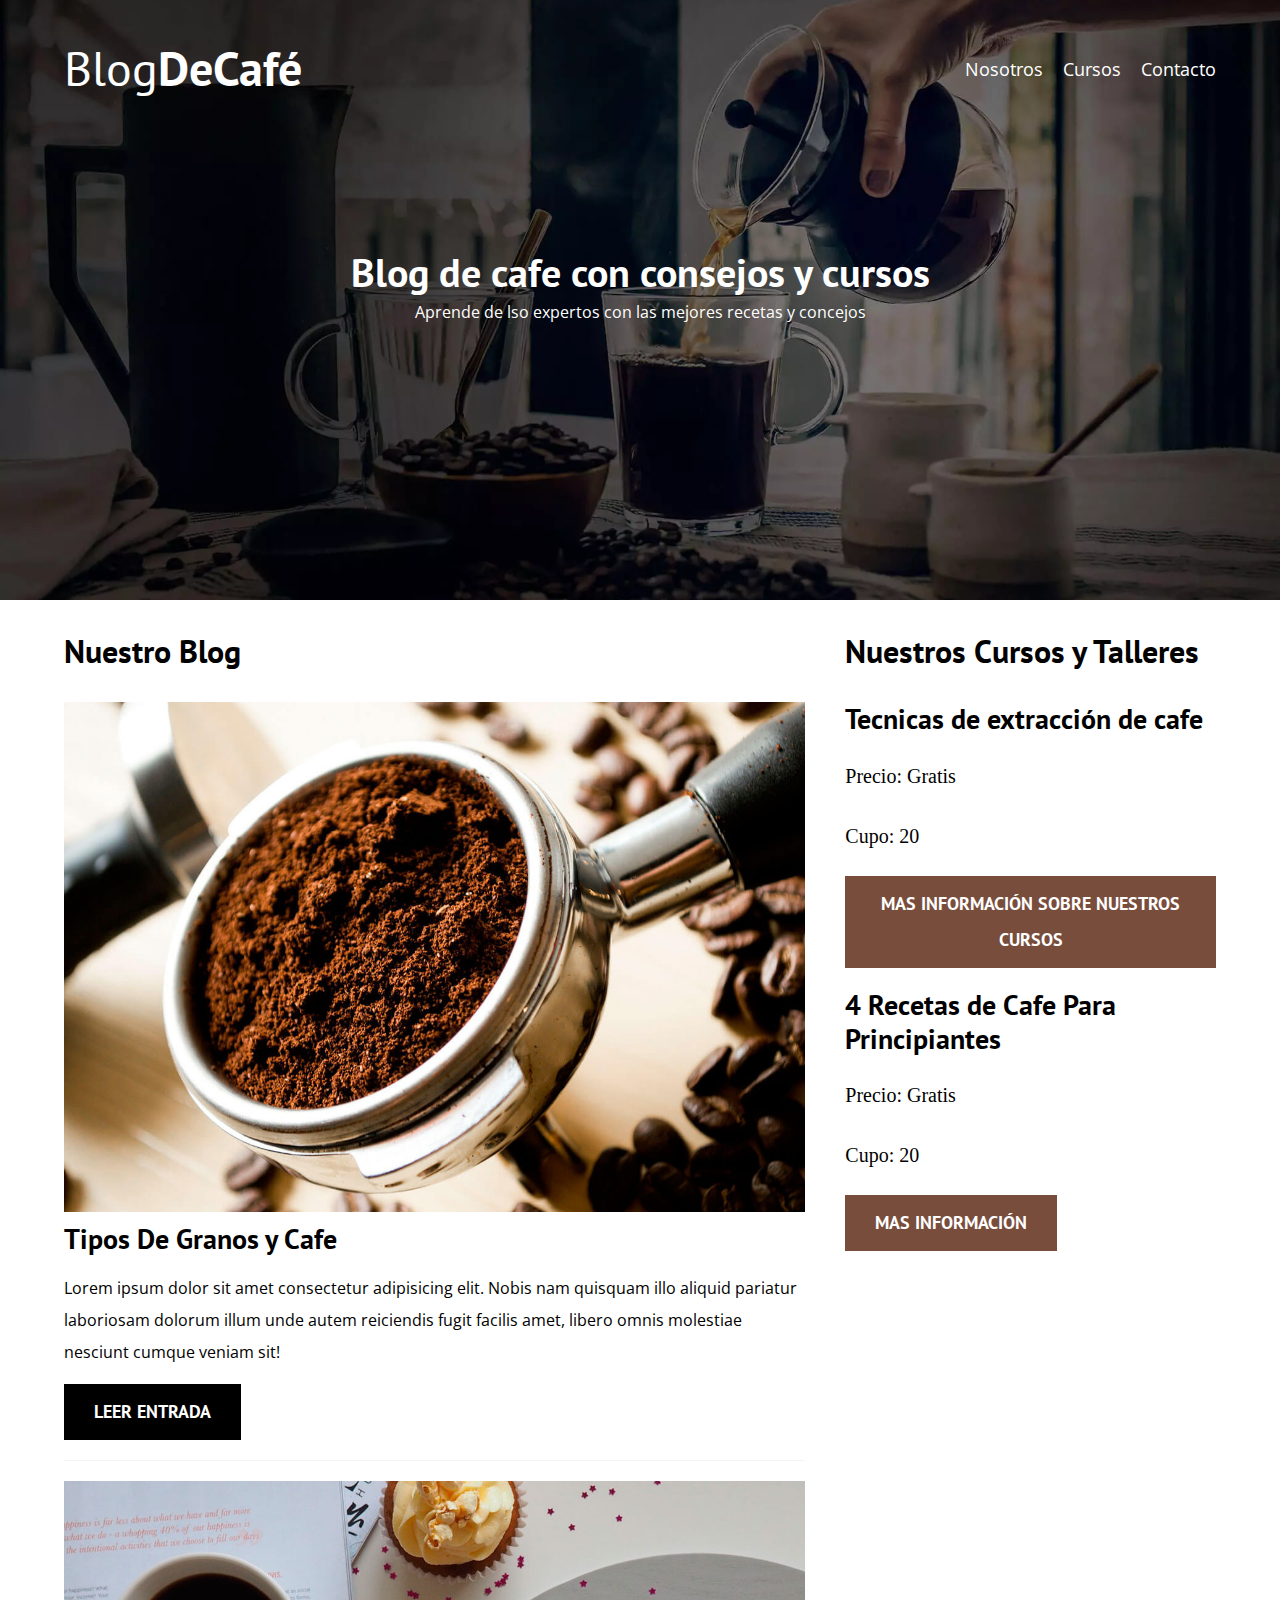
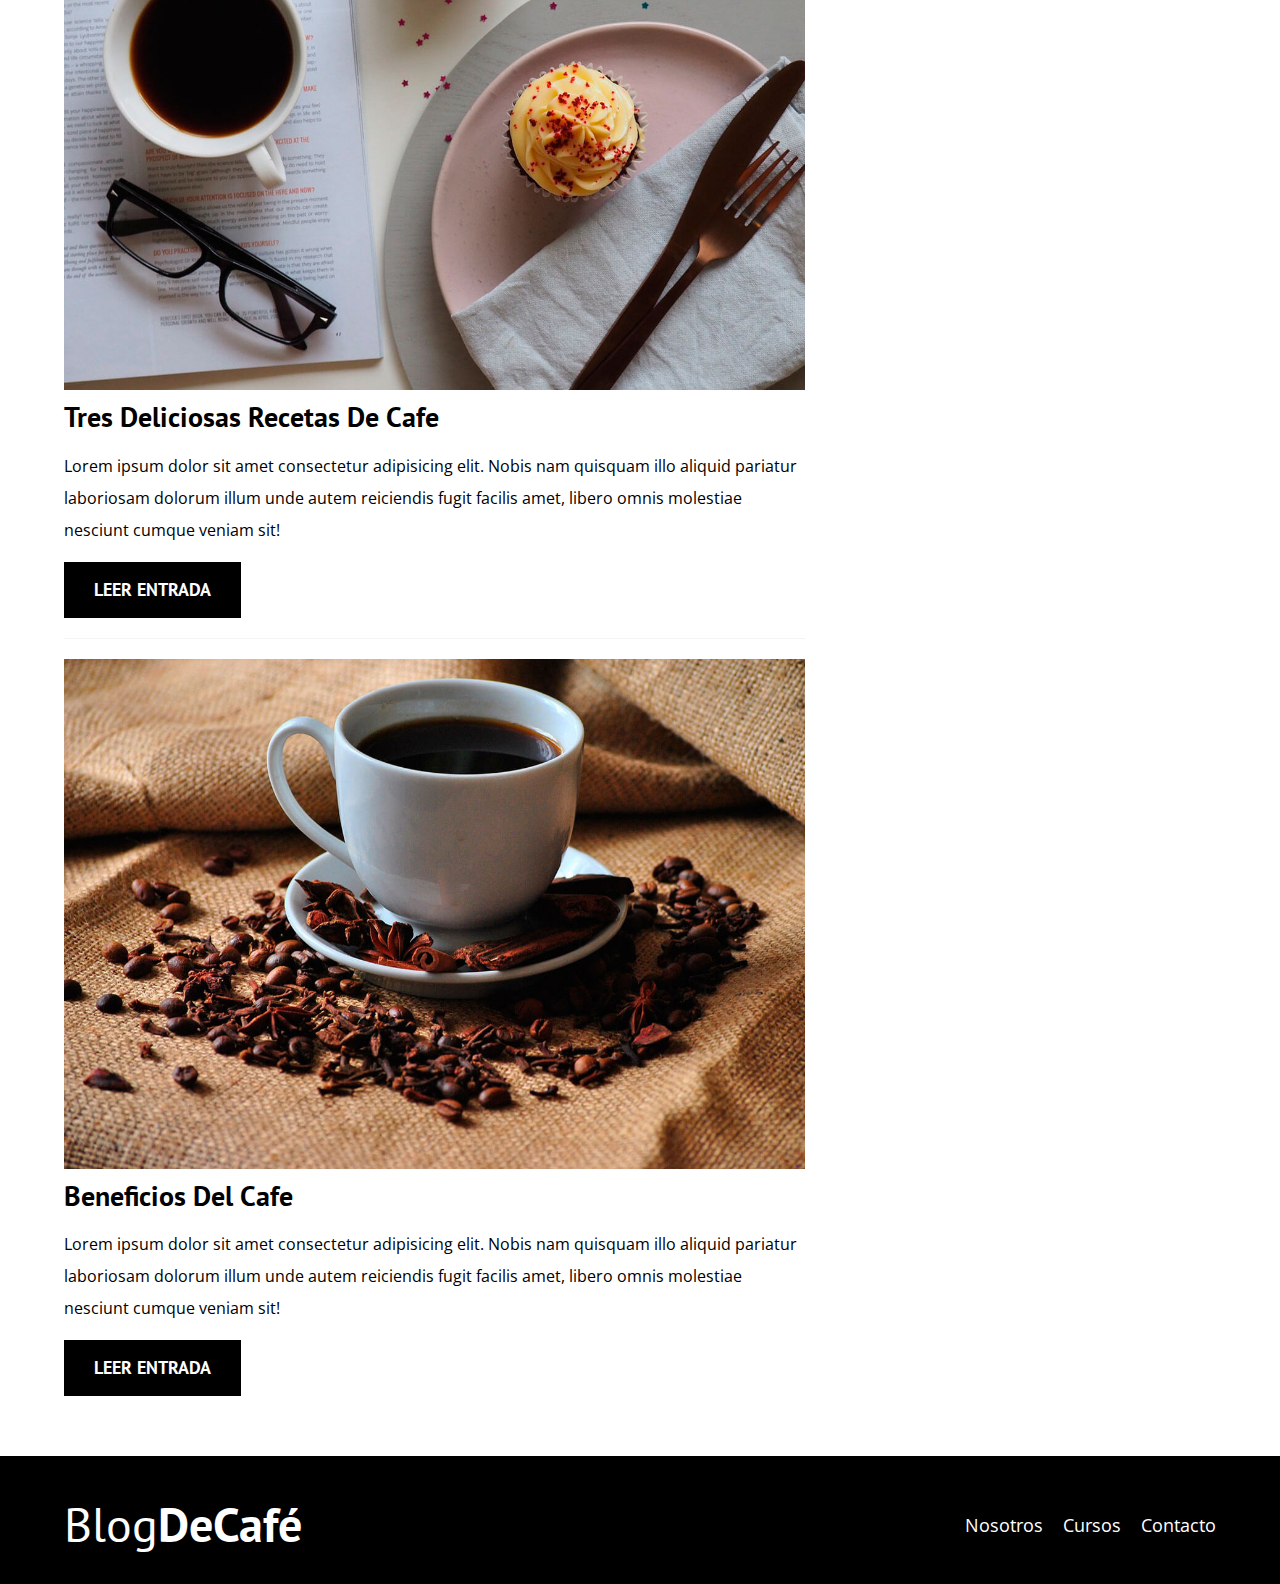
==== index.html @ b0f48d63 "Se crea proyecto de blog de cafe" ====
<!DOCTYPE html>
<html lang="en">

<head>
    <meta charset="UTF-8">
    <meta http-equiv="X-UA-Compatible" content="IE=edge">
    <meta name="viewport" content="width=device-width, initial-scale=1.0">
    <title>Blog-Coffee</title>
    <meta name="description" content="coffee blog website">
    <link rel="icon" href="img/logo-coffee.png">
    <link rel="prefetch" href="cursos.html" as="document">
    <link rel="preload" href="css/normalize.css" as="style">
    <link rel="stylesheet" href="css/normalize.css">
    <link rel="preload"
        href="https://fonts.googleapis.com/css2?family=Open+Sans&family=PT+Sans:wght@400;700&display=swap"
        crossorigin="crossorigin" as="font">
    <link href="https://fonts.googleapis.com/css2?family=Open+Sans&family=PT+Sans:wght@400;700&display=swap"
        rel="stylesheet">
    <link rel="preload" href="css/css.css" as="style">
    <link rel="stylesheet" href="css/css.css">
    <link rel="preload" href="img/blog1.jpg" as="image">
</head>

<body>
    <header class="header">
        <div class="contenedor">
            <div class="barra">
                <a href="index.html" class="logo">
                    <h1 class="logo__nombre no-margin centrar-texto">Blog<span class="logo__blod">DeCafé</span></h1>
                </a>
                <nav class="navegacion">
                    <a href="nosotros.html" class="navegacion__enlaces">Nosotros</a>
                    <a href="cursos.html" class="navegacion__enlaces">Cursos</a>
                    <a href="contacto.html" class="navegacion__enlaces">Contacto</a>
                </nav>
            </div>
        </div>
        <div class="header__texto">
            <h2 class="no-margin">Blog de cafe con consejos y cursos</h2>
            <p class="no-margin">Aprende de lso expertos con las mejores recetas y concejos</p>
        </div>
    </header>

    <div class="contenedor contenido-principal">
        <main class="blog">
            <h3>Nuestro Blog</h3>
            <article class="entrada">
                <div class="entrada__imagen">
                    <picture>
                        <source loading="lazy" src="img/blog1.webp" type="image/webp">
                        <img loading="lazy" src="img/blog1.jpg" alt="imagen blog">
                    </picture>

                </div>
                <div class="entrada__contenido">
                    <h4 class="no-margin">Tipos De Granos y Cafe</h4>
                    <p>Lorem ipsum dolor sit amet consectetur adipisicing elit. Nobis nam quisquam illo aliquid pariatur
                        laboriosam dolorum illum unde autem reiciendis fugit facilis amet, libero omnis molestiae
                        nesciunt cumque veniam sit!</p>
                    <a href="entrada.html" class="boton boton--primario">Leer Entrada</a>
                </div>
            </article>

            <article class="entrada">
                <div class="entrada__imagen">
                    <picture>
                        <source loading="lazy" src="img/blog2.webp" type="image/webp">
                        <img loading="lazy" src="img/blog2.jpg" alt="imagen blog">
                    </picture>
                </div>
                <div class="entrada__contenido">
                    <h4 class="no-margin">Tres Deliciosas Recetas De Cafe</h4>
                    <p>Lorem ipsum dolor sit amet consectetur adipisicing elit. Nobis nam quisquam illo aliquid pariatur
                        laboriosam dolorum illum unde autem reiciendis fugit facilis amet, libero omnis molestiae
                        nesciunt cumque veniam sit!</p>
                    <a href="entrada.html" class="boton boton--primario">Leer Entrada</a>
                </div>
            </article>

            <article class="entrada">
                <div class="entrada__imagen">
                    <picture>
                        <source loading="lazy" src="img/blog3.webp" type="image/webp">
                        <img loading="lazy" src="img/blog3.jpg" alt="imagen blog">
                    </picture>
                </div>
                <div class="entrada__contenido">
                    <h4 class="no-margin">Beneficios Del Cafe</h4>
                    <p>Lorem ipsum dolor sit amet consectetur adipisicing elit. Nobis nam quisquam illo aliquid pariatur
                        laboriosam dolorum illum unde autem reiciendis fugit facilis amet, libero omnis molestiae
                        nesciunt cumque veniam sit!</p>
                    <a href="entrada.html" class="boton boton--primario">Leer Entrada</a>
                </div>
            </article>

        </main>
        <aside class="sidebar">
            <h3>Nuestros Cursos y Talleres</h3>

            <ul class="cursos no-padding">
                <li class="widget-cursos">
                    <h4 class="no-margin">Tecnicas de extracción de cafe</h4>
                    <p class="widget--curso__label">Precio:
                        <span class="widget--curso__info">Gratis</span>
                    </p>
                    <p class="widget--curso__label">Cupo:
                        <span class="widget--curso__info">20</span>
                    </p>
                    <a href="entrada.html" class="boton boton--secundario">mas información sobre nuestros cursos</a>
                </li>

                <li class="widget-cursos">
                    <h4 class="no-margin">4 Recetas de Cafe Para Principiantes</h4>
                    <p class="widget--curso__label">Precio:
                        <span class="widget--curso__info">Gratis</span>
                    </p>
                    <p class="widget--curso__label">Cupo:
                        <span class="widget--curso__info">20</span>
                    </p>
                    <a href="entrada.html" class="boton boton--secundario">mas información</a>
                </li>


            </ul>
        </aside>
    </div>
    <footer class="footer">
        <div class="contenedor">
            <div class="barra">
                <a href="index.html" class="logo">
                    <h1 class="logo__nombre no-margin centrar-texto">Blog<span class="logo__blod">DeCafé</span></h1>
                </a>
                <nav class="navegacion">
                    <a href="nosotros.html" class="navegacion__enlaces">Nosotros</a>
                    <a href="cursos.html" class="navegacion__enlaces">Cursos</a>
                    <a href="contacto.html" class="navegacion__enlaces">Contacto</a>
                </nav>
            </div>
        </div>

    </footer>
    <script src="js/modernizr.js"></script>
</body>

</html>
---- css/css.css ----
:root {
  --fuenTeHeading: "PT Sans", sans-serif;
  --fuenteParrafos: "Open Sans", sans-serif;
  --primario: #784d3c;
  --gris: #f5f3f3;
  --blanco: #ffffff;
  --negro: #000000;
}

html {
  box-sizing: border-box;
  font-size: 62.5%;
}

*,
*:before,
*:after {
  box-sizing: inherit;
}

body {
  font-family: var(--fuenteParrafos);
  font-size: 1.6rem;
  line-height: 2;
}

.contenedor {  
  width: min(90%, 120rem);
  margin: 0 auto;
}
/*GLOBALES*/
a {
  text-decoration: none;
}

h1,
h2,
h3,
h4 {
  font-family: var(--fuenTeHeading);
  line-height: 1.2;
}

h1 {
  font-size: 4.8rem;
}

h2 {
  font-size: 4rem;
}

h3 {
  font-size: 3.2rem;
}

h4 {
  font-size: 2.8rem;
}

img {
    max-width:100%;
}

/**UTILIDADES**/
.no-margin {
    margin: 0;
}

.no-padding {
    padding: 0;
}

.centrar-texto {
    text-align: center;
}

/**HEADER**/
.webp .header {
background-image: url(../img/banner.webp);
}
.no.webp .header {
  background-image: url(../img/banner.jpg);
}
.header {  
    height: 60rem;
    background-size: cover;
    background-repeat: no-repeat;
    background-position: center center;

}

.header__texto {
    color: var(--blanco);
    text-align: center;
    margin-top: 5rem;
}
@media (min-width: 768px) {
    .header__texto {
        margin-top: 15rem;
    }
} 

@media (min-width: 768px) {
    .barra {
        display: flex;
        justify-content: space-between;
        align-items: center;
        
    }
    
} 
.barra {
  padding-top: 4rem;
}

.logo {
    color: var(--blanco); 
}
.logo__nombre {
   font-weight: 400; 
}

.logo__blod {
    font-weight: 700;
}

@media (min-width: 768px) {
    .navegacion {
      display: flex;
      gap: 2rem;
    }
} 

.navegacion__enlaces {
    display: block;
    text-align: center;
    font-size: 1.8rem;
    color: var(--blanco);
}



@media (min-width: 768px) {
    .contenido-principal {
      display: grid;
      grid-template-columns: 2fr 1fr;
      column-gap: 4rem;
    }
} 
 
.entrada {
  border-bottom: 1px solid var(--gris) ;
  margin-bottom: 2rem;
}

.entrada:last-of-type {
  border: none;
  margin-bottom: 0;
}

.boton {
  display: block;
  font-family: var(--fuenTeHeading);
  color: var(--blanco);
  text-align: center;
  padding: 1rem 3rem;
  font-size: 1.8rem;
  text-transform: uppercase;
  font-weight: 700;
  margin-bottom: 2rem;
  border: none;
}
@media (min-width: 768px) {
 .boton {
   display: inline-block;
 }
    
} 
.boton:hover {
  cursor: pointer;
}
.boton--primario {
  background-color: var(--negro);
}

.boton--secundario {
  background-color: var(--primario);
}

.cursos {
  list-style: none;
}
.widget--curso {
  border-bottom: 1px solid var(--primario);

}

.widget--curso:last-of-type {
  border: none;
  margin-bottom: 0;
}
.widget--curso__label {
font-family: var(--fuenTeHeading);
font-family: bold;
}

.widget--curso__info {
font-weight: normal;
}

.widget--curso__label,
.widget--curso__info {
  font-size: 2rem;
}
.footer {
    background-color: var(--negro);
    padding-bottom: 3rem;
    margin-top: 4rem;
    
}

/**************NOSTROS**************/
@media (min-width: 768px) {
   .sobre-nosotros {
     display: flex;
     justify-content: space-between;
   }

   .sobre-nosotros__img,
   .sobre-nosotros__texto {
     flex-basis: calc(50% - 1rem);
   } 
} 

/*********************CURSO*********************/

.curso {
  padding: 3rem 0;
  border-bottom: 1px solid var(--gris);
}

@media (min-width: 768px) {
    .curso {
      display: grid;
      grid-template-columns: 1fr 2fr;
    column-gap: 2rem;
    }
} 
.curso:last-of-type {
  border: none;
}

.curso__label {
  font-family: var(--fuenTeHeading);
  font-family: bold;
  }
  
  .curso__info {
  font-weight: normal;
  }
  
  .curso__label,
  .curso__info {
    font-size: 2rem;
  }

/***************CONTACTO*********************/
.rigth{
background-color: rgb(6, 185, 0);
text-align: center;
padding: 1rem;
color: var(--blanco);
}

.error {
background-color: rgb(185, 0, 0);
text-align: center;
padding: 1rem;
color: var(--blanco);
}

.contacto-bg {
  background-image: url(../img/contacto.jpg);
  height: 40rem;
  background-size: cover;
  background-repeat: no-repeat;
}

.formulario {
background-color: var(--blanco);
margin: -5rem auto;
width: 95%;
padding: 5rem;
}

.campo {
display: flex;
margin-bottom: 2rem;

}

.campo__label {
flex: 0 0 9rem;
text-align: right;
padding-right: 2rem;
}

.campo__field {
flex: 1;
border: 1px solid var(--gris);
}

.campo__field--textarea {
  height: 20rem;
}
---- css/css.css ----
:root {
  --fuenTeHeading: "PT Sans", sans-serif;
  --fuenteParrafos: "Open Sans", sans-serif;
  --primario: #784d3c;
  --gris: #f5f3f3;
  --blanco: #ffffff;
  --negro: #000000;
}

html {
  box-sizing: border-box;
  font-size: 62.5%;
}

*,
*:before,
*:after {
  box-sizing: inherit;
}

body {
  font-family: var(--fuenteParrafos);
  font-size: 1.6rem;
  line-height: 2;
}

.contenedor {  
  width: min(90%, 120rem);
  margin: 0 auto;
}
/*GLOBALES*/
a {
  text-decoration: none;
}

h1,
h2,
h3,
h4 {
  font-family: var(--fuenTeHeading);
  line-height: 1.2;
}

h1 {
  font-size: 4.8rem;
}

h2 {
  font-size: 4rem;
}

h3 {
  font-size: 3.2rem;
}

h4 {
  font-size: 2.8rem;
}

img {
    max-width:100%;
}

/**UTILIDADES**/
.no-margin {
    margin: 0;
}

.no-padding {
    padding: 0;
}

.centrar-texto {
    text-align: center;
}

/**HEADER**/
.webp .header {
background-image: url(../img/banner.webp);
}
.no.webp .header {
  background-image: url(../img/banner.jpg);
}
.header {  
    height: 60rem;
    background-size: cover;
    background-repeat: no-repeat;
    background-position: center center;

}

.header__texto {
    color: var(--blanco);
    text-align: center;
    margin-top: 5rem;
}
@media (min-width: 768px) {
    .header__texto {
        margin-top: 15rem;
    }
} 

@media (min-width: 768px) {
    .barra {
        display: flex;
        justify-content: space-between;
        align-items: center;
        
    }
    
} 
.barra {
  padding-top: 4rem;
}

.logo {
    color: var(--blanco); 
}
.logo__nombre {
   font-weight: 400; 
}

.logo__blod {
    font-weight: 700;
}

@media (min-width: 768px) {
    .navegacion {
      display: flex;
      gap: 2rem;
    }
} 

.navegacion__enlaces {
    display: block;
    text-align: center;
    font-size: 1.8rem;
    color: var(--blanco);
}



@media (min-width: 768px) {
    .contenido-principal {
      display: grid;
      grid-template-columns: 2fr 1fr;
      column-gap: 4rem;
    }
} 
 
.entrada {
  border-bottom: 1px solid var(--gris) ;
  margin-bottom: 2rem;
}

.entrada:last-of-type {
  border: none;
  margin-bottom: 0;
}

.boton {
  display: block;
  font-family: var(--fuenTeHeading);
  color: var(--blanco);
  text-align: center;
  padding: 1rem 3rem;
  font-size: 1.8rem;
  text-transform: uppercase;
  font-weight: 700;
  margin-bottom: 2rem;
  border: none;
}
@media (min-width: 768px) {
 .boton {
   display: inline-block;
 }
    
} 
.boton:hover {
  cursor: pointer;
}
.boton--primario {
  background-color: var(--negro);
}

.boton--secundario {
  background-color: var(--primario);
}

.cursos {
  list-style: none;
}
.widget--curso {
  border-bottom: 1px solid var(--primario);

}

.widget--curso:last-of-type {
  border: none;
  margin-bottom: 0;
}
.widget--curso__label {
font-family: var(--fuenTeHeading);
font-family: bold;
}

.widget--curso__info {
font-weight: normal;
}

.widget--curso__label,
.widget--curso__info {
  font-size: 2rem;
}
.footer {
    background-color: var(--negro);
    padding-bottom: 3rem;
    margin-top: 4rem;
    
}

/**************NOSTROS**************/
@media (min-width: 768px) {
   .sobre-nosotros {
     display: flex;
     justify-content: space-between;
   }

   .sobre-nosotros__img,
   .sobre-nosotros__texto {
     flex-basis: calc(50% - 1rem);
   } 
} 

/*********************CURSO*********************/

.curso {
  padding: 3rem 0;
  border-bottom: 1px solid var(--gris);
}

@media (min-width: 768px) {
    .curso {
      display: grid;
      grid-template-columns: 1fr 2fr;
    column-gap: 2rem;
    }
} 
.curso:last-of-type {
  border: none;
}

.curso__label {
  font-family: var(--fuenTeHeading);
  font-family: bold;
  }
  
  .curso__info {
  font-weight: normal;
  }
  
  .curso__label,
  .curso__info {
    font-size: 2rem;
  }

/***************CONTACTO*********************/
.rigth{
background-color: rgb(6, 185, 0);
text-align: center;
padding: 1rem;
color: var(--blanco);
}

.error {
background-color: rgb(185, 0, 0);
text-align: center;
padding: 1rem;
color: var(--blanco);
}

.contacto-bg {
  background-image: url(../img/contacto.jpg);
  height: 40rem;
  background-size: cover;
  background-repeat: no-repeat;
}

.formulario {
background-color: var(--blanco);
margin: -5rem auto;
width: 95%;
padding: 5rem;
}

.campo {
display: flex;
margin-bottom: 2rem;

}

.campo__label {
flex: 0 0 9rem;
text-align: right;
padding-right: 2rem;
}

.campo__field {
flex: 1;
border: 1px solid var(--gris);
}

.campo__field--textarea {
  height: 20rem;
}
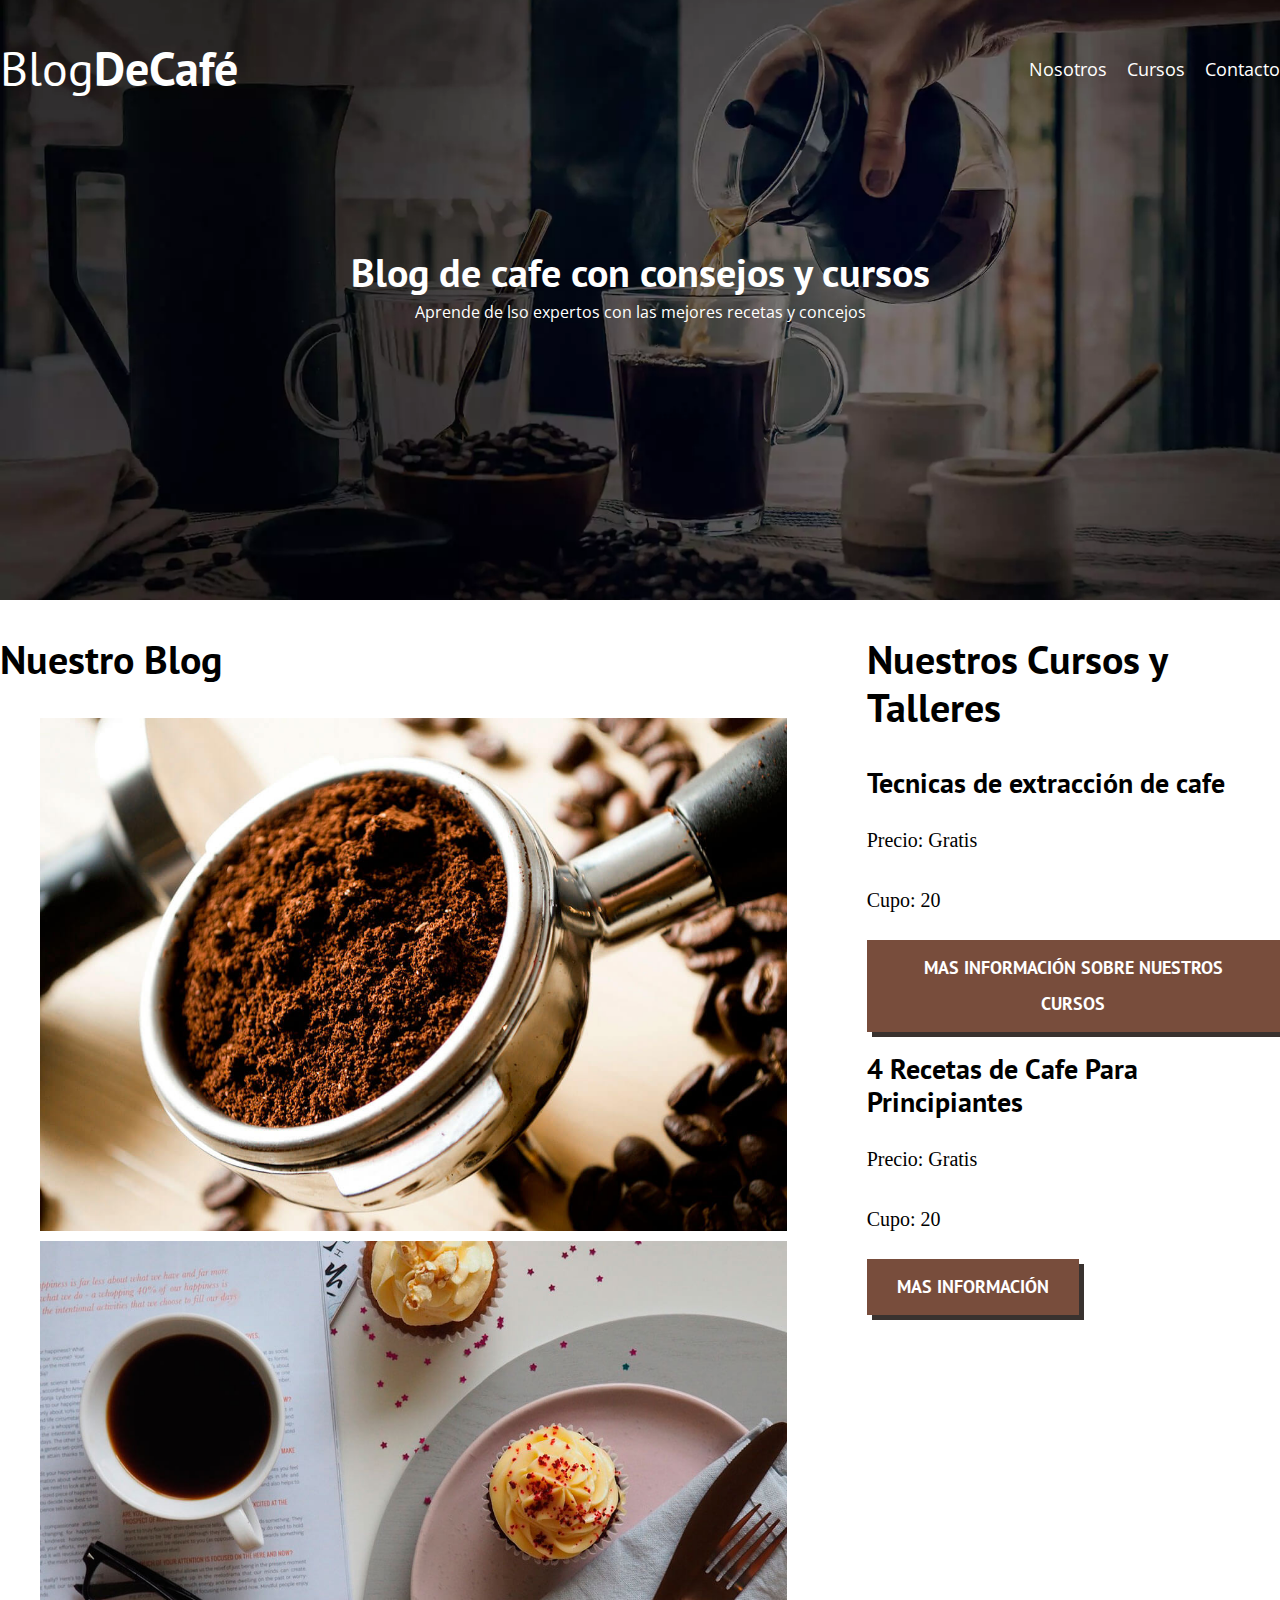
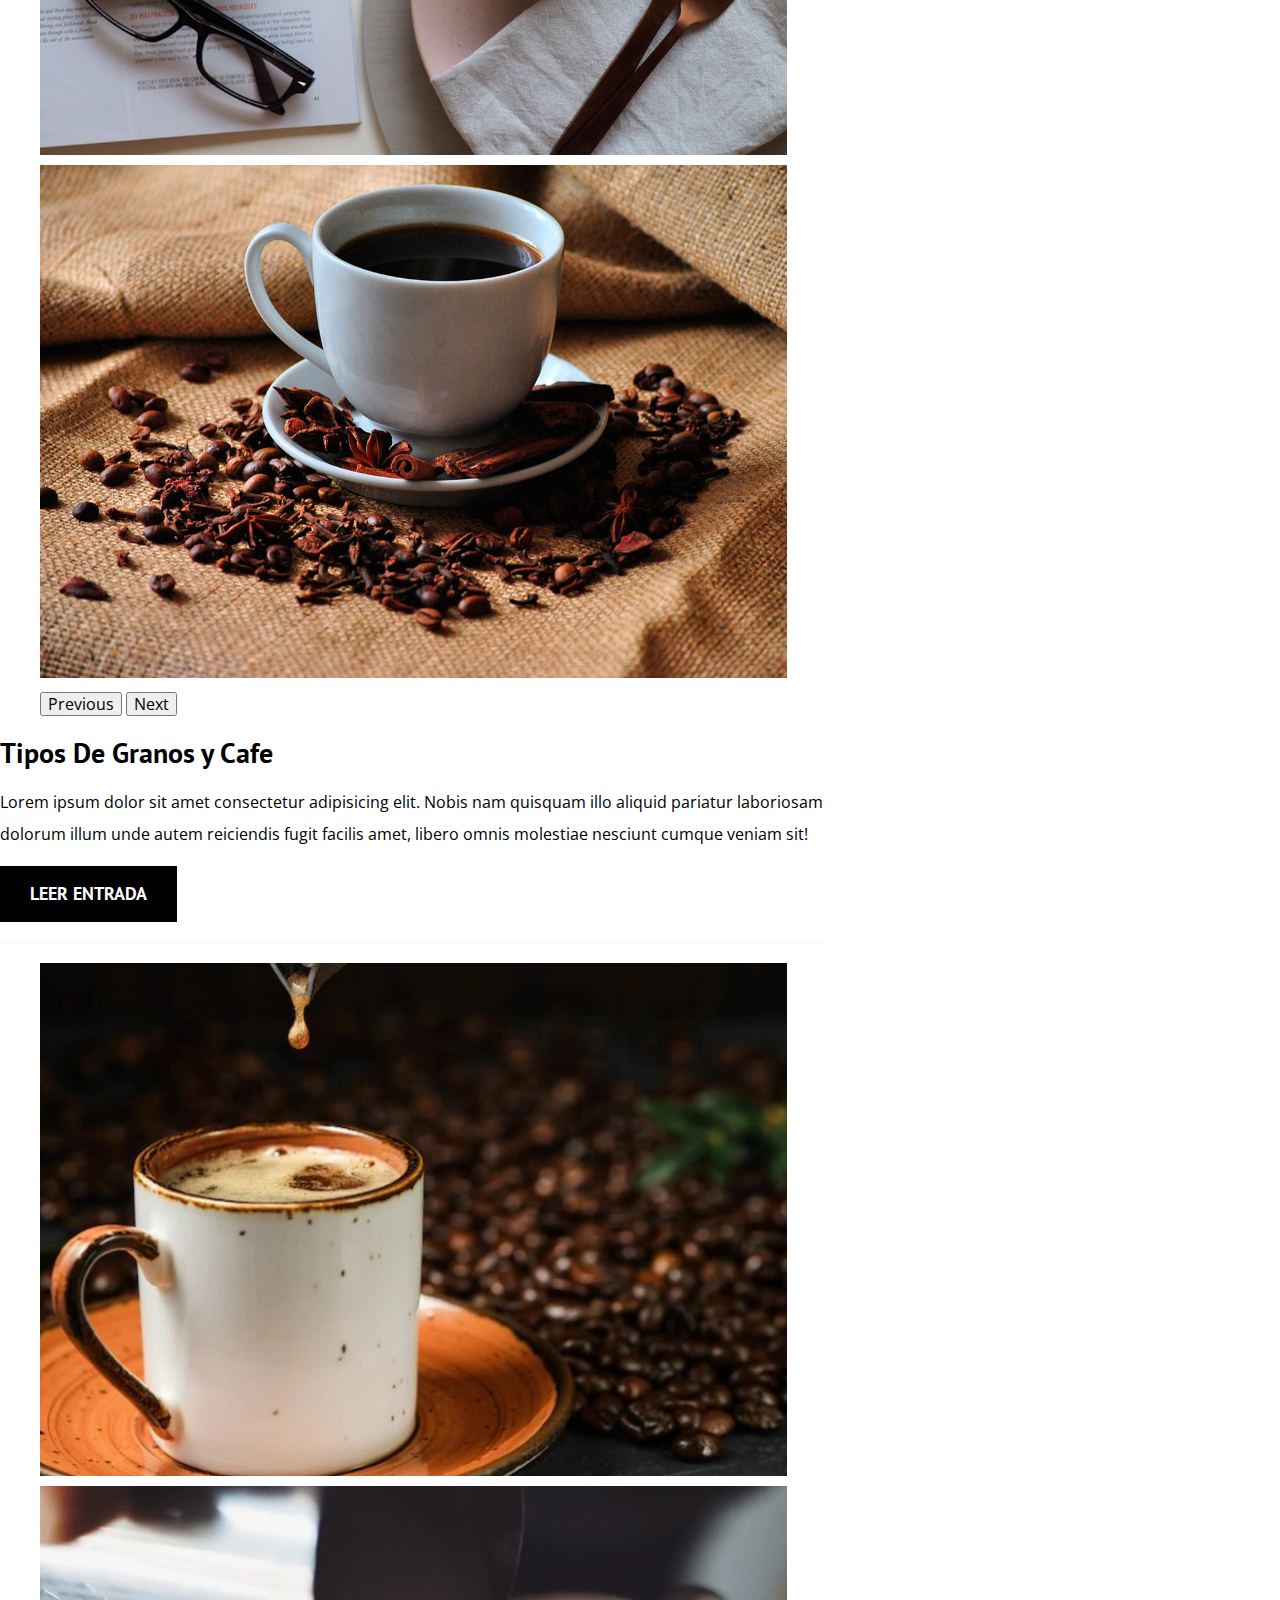
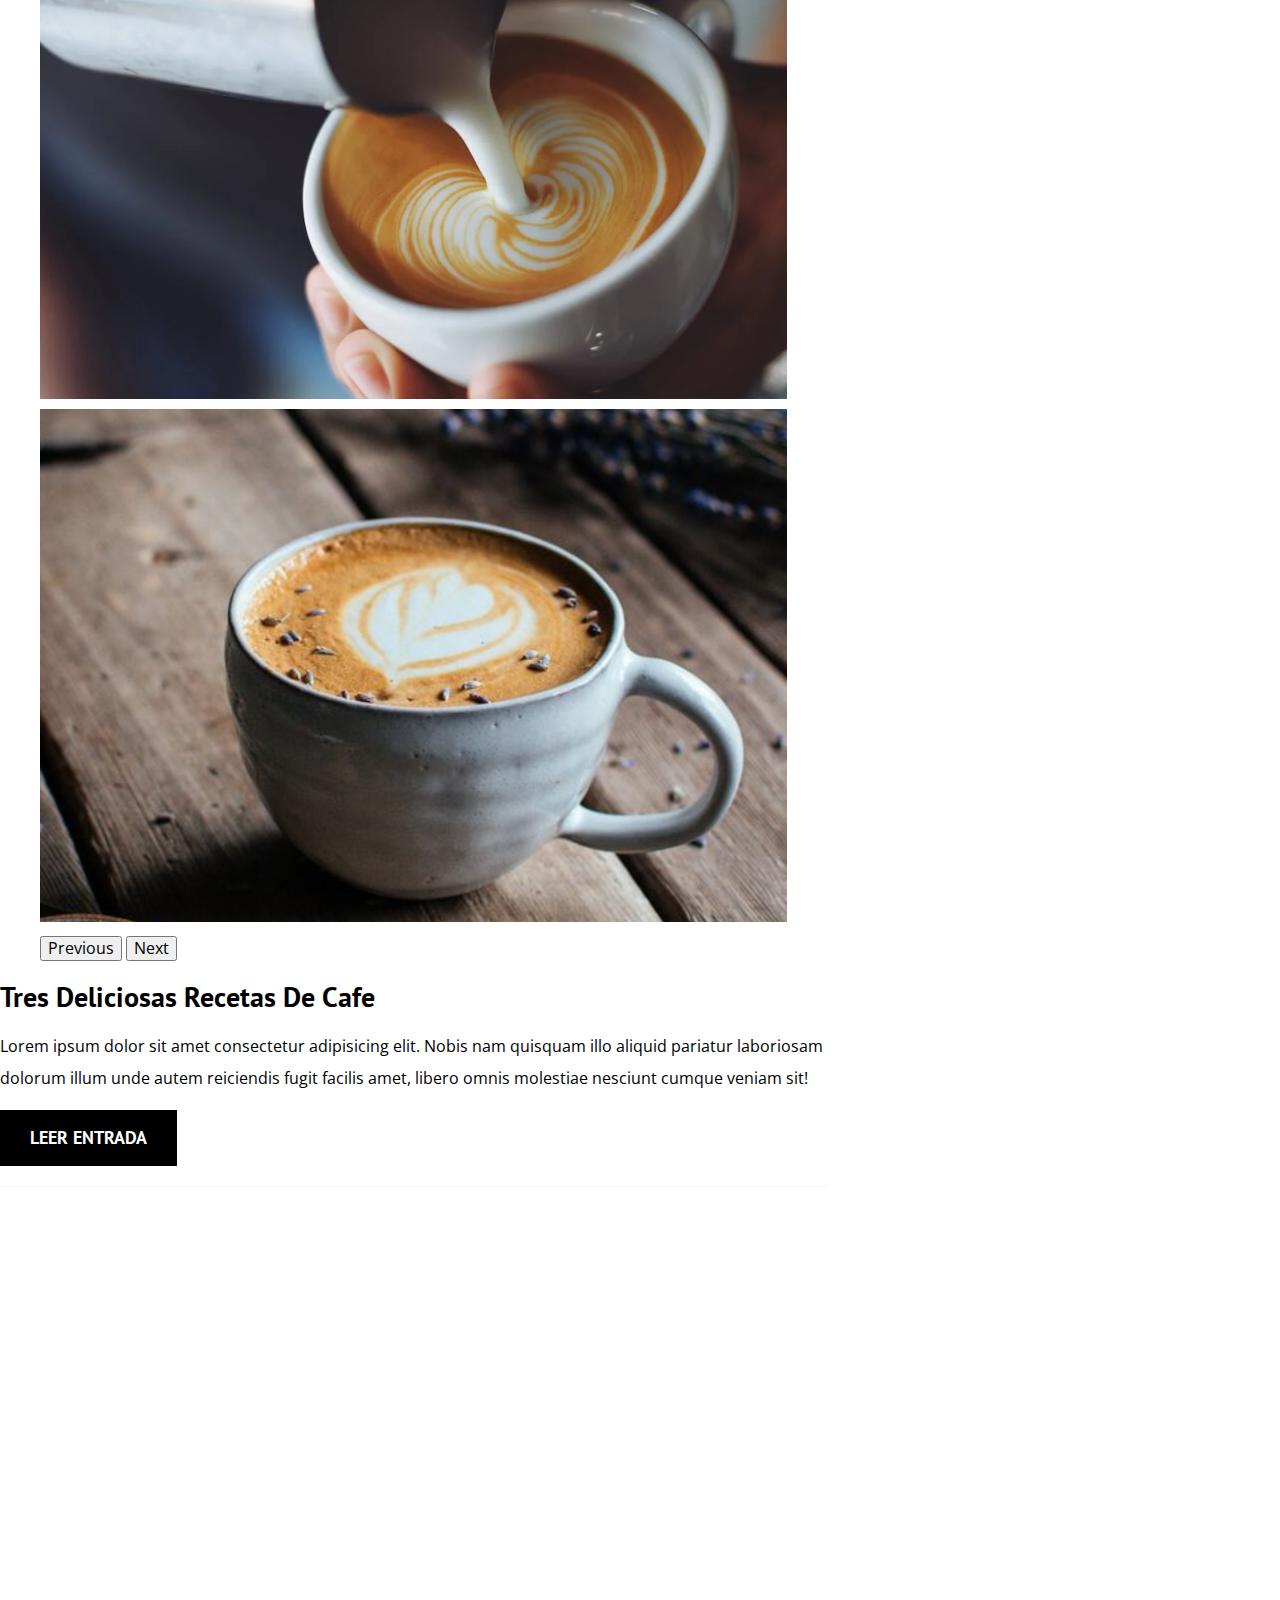
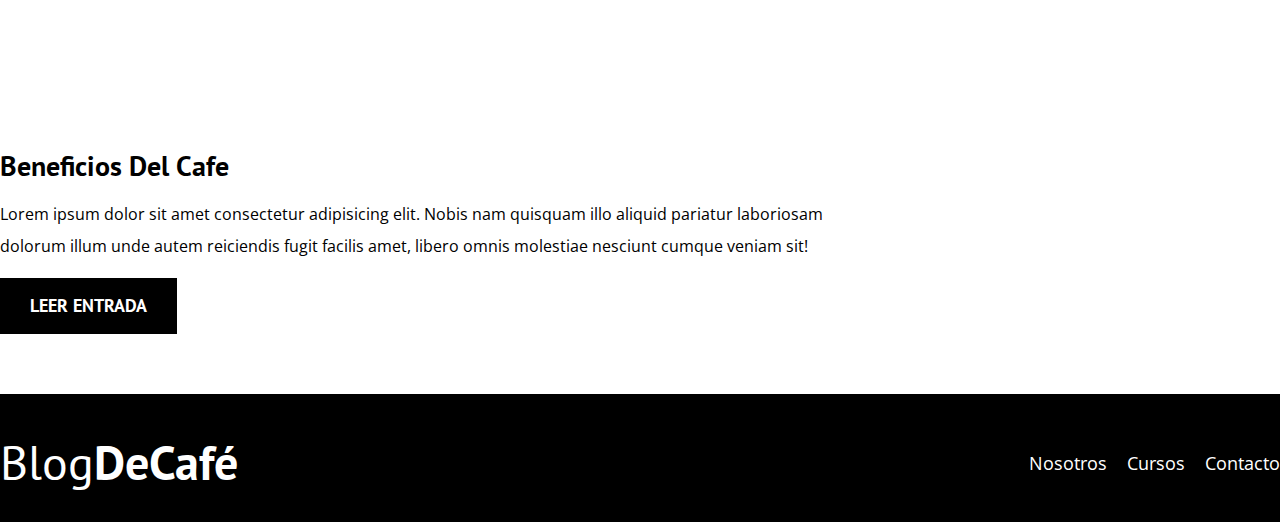
==== commit e42fb9e5: "Se agregan atributos de boostrap y se hace algunas interacciones dinamicas con pseudocodigos en los " ====
--- a/index.html
+++ b/index.html
@@ -5,25 +5,29 @@
     <meta charset="UTF-8">
     <meta http-equiv="X-UA-Compatible" content="IE=edge">
     <meta name="viewport" content="width=device-width, initial-scale=1.0">
-    <title>Blog-Coffee</title>
+    <title>Coffee-Blog</title>
     <meta name="description" content="coffee blog website">
     <link rel="icon" href="img/logo-coffee.png">
     <link rel="prefetch" href="cursos.html" as="document">
     <link rel="preload" href="css/normalize.css" as="style">
     <link rel="stylesheet" href="css/normalize.css">
+    <!-- CSS only -->
+    <link href="https://cdn.jsdelivr.net/npm/bootstrap@5.2.2/dist/css/bootstrap.min.css" rel="stylesheet"
+        integrity="sha384-Zenh87qX5JnK2Jl0vWa8Ck2rdkQ2Bzep5IDxbcnCeuOxjzrPF/et3URy9Bv1WTRi" crossorigin="anonymous">
     <link rel="preload"
         href="https://fonts.googleapis.com/css2?family=Open+Sans&family=PT+Sans:wght@400;700&display=swap"
         crossorigin="crossorigin" as="font">
     <link href="https://fonts.googleapis.com/css2?family=Open+Sans&family=PT+Sans:wght@400;700&display=swap"
         rel="stylesheet">
-    <link rel="preload" href="css/css.css" as="style">
-    <link rel="stylesheet" href="css/css.css">
-    <link rel="preload" href="img/blog1.jpg" as="image">
+    <link rel="preload" href="css/styles.css" as="style">
+    <link rel="stylesheet" href="css/styles.css">
+    <link rel="preload" href="img/banner.webp" as="image">
+
 </head>
 
 <body>
     <header class="header">
-        <div class="contenedor">
+        <div class="container">
             <div class="barra">
                 <a href="index.html" class="logo">
                     <h1 class="logo__nombre no-margin centrar-texto">Blog<span class="logo__blod">DeCafé</span></h1>
@@ -41,17 +45,46 @@
         </div>
     </header>
 
-    <div class="contenedor contenido-principal">
+    <div class="container contenido-principal">
         <main class="blog">
             <h3>Nuestro Blog</h3>
             <article class="entrada">
-                <div class="entrada__imagen">
-                    <picture>
-                        <source loading="lazy" src="img/blog1.webp" type="image/webp">
-                        <img loading="lazy" src="img/blog1.jpg" alt="imagen blog">
-                    </picture>
-
-                </div>
+                <figure class="entrada__imagen">
+                    <div id="carouselExampleControls" class="carousel slide" data-bs-ride="carousel">
+                        <div class="carousel-inner">
+                            <div class="carousel-item active">
+                                <picture>
+                                    <source loading="lazy" src="img/blog1.webp" type="image/webp">
+                                    <img loading="lazy" src="img/blog1.jpg" alt="imagen blog">
+                                </picture>
+                            </div>
+                            <div class="carousel-item">
+                                <picture>
+                                    <source loading="lazy" src="img/blog2.webp" type="image/webp">
+                                    <img loading="lazy" src="img/blog2.jpg" alt="imagen blog">
+                                </picture>
+                            </div>
+                            <div class="carousel-item">
+                                <picture>
+                                    <source loading="lazy" src="img/blog3.webp" type="image/webp">
+                                    <img loading="lazy" src="img/blog3.jpg" alt="imagen blog">
+                                </picture>
+                            </div>
+                        </div>
+                        <button class="carousel-control-prev" type="button" data-bs-target="#carouselExampleControls"
+                            data-bs-slide="prev">
+                            <span class="carousel-control-prev-icon" aria-hidden="true"></span>
+                            <span class="visually-hidden">Previous</span>
+                        </button>
+                        <button class="carousel-control-next" type="button" data-bs-target="#carouselExampleControls"
+                            data-bs-slide="next">
+                            <span class="carousel-control-next-icon" aria-hidden="true"></span>
+                            <span class="visually-hidden">Next</span>
+                        </button>
+                    </div>
+                </figure>
+
+
                 <div class="entrada__contenido">
                     <h4 class="no-margin">Tipos De Granos y Cafe</h4>
                     <p>Lorem ipsum dolor sit amet consectetur adipisicing elit. Nobis nam quisquam illo aliquid pariatur
@@ -62,12 +95,40 @@
             </article>
 
             <article class="entrada">
-                <div class="entrada__imagen">
-                    <picture>
-                        <source loading="lazy" src="img/blog2.webp" type="image/webp">
-                        <img loading="lazy" src="img/blog2.jpg" alt="imagen blog">
-                    </picture>
-                </div>
+                <figure class="entrada__imagen">
+                    <div id="carouselExampleControls" class="carousel slide" data-bs-ride="carousel">
+                        <div class="carousel-inner">
+                            <div class="carousel-item active">
+                                <picture>
+                                    <source loading="lazy" src="img/blog4.webp" type="image/webp">
+                                    <img loading="lazy" src="img/blog4.jpg" alt="imagen blog" >
+                                </picture>
+                            </div>
+                            <div class="carousel-item">
+                                <picture>
+                                    <source loading="lazy" src="img/blog5.webp" type="image/webp">
+                                    <img loading="lazy" src="img/blog5.jpg" alt="imagen blog">
+                                </picture>
+                            </div>
+                            <div class="carousel-item">
+                                <picture>
+                                    <source loading="lazy" src="img/blog6.webp" type="image/webp">
+                                    <img loading="lazy" src="img/blog6.jpg" alt="imagen blog">
+                                </picture>
+                            </div>
+                        </div>
+                        <button class="carousel-control-prev" type="button" data-bs-target="#carouselExampleControls"
+                            data-bs-slide="prev">
+                            <span class="carousel-control-prev-icon" aria-hidden="true"></span>
+                            <span class="visually-hidden">Previous</span>
+                        </button>
+                        <button class="carousel-control-next" type="button" data-bs-target="#carouselExampleControls"
+                            data-bs-slide="next">
+                            <span class="carousel-control-next-icon" aria-hidden="true"></span>
+                            <span class="visually-hidden">Next</span>
+                        </button>
+                    </div>
+                </figure>
                 <div class="entrada__contenido">
                     <h4 class="no-margin">Tres Deliciosas Recetas De Cafe</h4>
                     <p>Lorem ipsum dolor sit amet consectetur adipisicing elit. Nobis nam quisquam illo aliquid pariatur
@@ -79,10 +140,7 @@
 
             <article class="entrada">
                 <div class="entrada__imagen">
-                    <picture>
-                        <source loading="lazy" src="img/blog3.webp" type="image/webp">
-                        <img loading="lazy" src="img/blog3.jpg" alt="imagen blog">
-                    </picture>
+                    <iframe width="1200" height="531.57" src="https://www.youtube.com/embed/v53EqVCs4xQ" title="YouTube video player" frameborder="0" allow="accelerometer; autoplay; clipboard-write; encrypted-media; gyroscope; picture-in-picture"  ></iframe>
                 </div>
                 <div class="entrada__contenido">
                     <h4 class="no-margin">Beneficios Del Cafe</h4>
@@ -125,7 +183,8 @@
         </aside>
     </div>
     <footer class="footer">
-        <div class="contenedor">
+
+        <div class="container">
             <div class="barra">
                 <a href="index.html" class="logo">
                     <h1 class="logo__nombre no-margin centrar-texto">Blog<span class="logo__blod">DeCafé</span></h1>
@@ -139,7 +198,12 @@
         </div>
 
     </footer>
+    <!-- JavaScript Bundle with Popper -->
+    <script src="https://cdn.jsdelivr.net/npm/bootstrap@5.2.2/dist/js/bootstrap.bundle.min.js"
+        integrity="sha384-OERcA2EqjJCMA+/3y+gxIOqMEjwtxJY7qPCqsdltbNJuaOe923+mo//f6V8Qbsw3"
+        crossorigin="anonymous"></script>
     <script src="js/modernizr.js"></script>
+
 </body>
 
 </html>--- a/css/styles.css
+++ b/css/styles.css
@@ -0,0 +1,365 @@
+:root {
+  --fuenTeHeading: "PT Sans", sans-serif;
+  --fuenteParrafos: "Open Sans", sans-serif;
+  --primario: #784d3c;
+  --gris: #f5f3f3;
+  --blanco: #ffffff;
+  --negro: #000000;
+  --azul: #0f11dd;
+}
+
+html {
+  box-sizing: border-box;
+  font-size: 62.5%;
+}
+
+*,
+*:before,
+*:after {
+  box-sizing: inherit;
+}
+
+body {
+  font-family: var(--fuenteParrafos);
+  font-size: 1.6rem;
+  line-height: 2;
+}
+
+
+
+/*GLOBALES*/
+a {
+  text-decoration: none;
+}
+
+a:hover {
+  color: var(--blanco);
+}
+
+h1,
+h2,
+h3,
+h4 {
+  font-family: var(--fuenTeHeading);
+  line-height: 1.2;
+}
+
+h1 {
+  font-size: 4.8rem;
+}
+
+h2 {
+  font-size: 4rem;
+}
+
+h3 {
+  font-size: 3.2rem;
+}
+
+h4 {
+  font-size: 2.8rem;
+}
+
+img,
+iframe {
+  max-width: 100%;
+}
+
+
+/**UTILIDADES**/
+.no-margin {
+  margin: 0;
+}
+
+.no-padding {
+  padding: 0;
+}
+
+.centrar-texto {
+  text-align: center;
+}
+
+/**HEADER**/
+.webp .header {
+  background-image: url(../img/banner.webp);
+}
+
+.no.webp .header {
+  background-image: url(../img/banner.jpg);
+}
+
+.header {
+  height: 60rem;
+  background-size: cover;
+  background-repeat: no-repeat;
+  background-position: center center;
+
+}
+
+.header__texto {
+  color: var(--blanco);
+  text-align: center;
+  margin-top: 5rem;
+}
+
+@media (min-width: 768px) {
+  .header__texto {
+    margin-top: 15rem;
+  }
+}
+
+@media (min-width: 768px) {
+  .barra {
+    display: flex;
+    justify-content: space-between;
+    align-items: center;
+
+  }
+
+}
+
+.barra {
+  padding-top: 4rem;
+}
+
+.logo {
+  color: var(--blanco);
+}
+
+.logo__nombre {
+  font-weight: 400;
+}
+
+.logo__blod {
+  font-weight: 700;
+}
+
+.navegacion {
+  padding-inline: 20rem;
+}
+@media (min-width: 768px) {
+  .navegacion {
+    display: flex;
+    gap: 2rem;
+  padding-inline: 0rem;
+  }
+}
+
+.navegacion__enlaces {
+  text-align: center;
+  font-size: 1.8rem;
+  color: var(--blanco);
+  display: block;
+  position: relative;
+}
+
+.navegacion__enlaces:after {
+  content: '';
+  position: absolute;
+  width: 100%;
+  height: .3rem;
+  bottom: 0;
+  left: 0;
+  background-color: var(--azul);
+  transform: scale(0);
+  transform-origin: bottom right;
+  transition: transform 1s ease-out;
+}
+
+.navegacion__enlaces:hover:after {
+  transform: scalex(.9);
+  transform-origin: bottom left;
+  transition: transform .3s ease-out;
+}
+
+
+@media (min-width: 768px) {
+  .contenido-principal {
+    display: grid;
+    grid-template-columns: 2fr 1fr;
+    column-gap: 4rem;
+  }
+}
+
+
+.entrada {
+  border-bottom: 1px solid var(--gris);
+  margin-bottom: 2rem;
+}
+
+.entrada:last-of-type {
+  border: none;
+  margin-bottom: 0;
+}
+
+.sidebar h3,
+.blog h3 {
+  margin-block: 3.5rem;
+  font-weight: bold;
+  font-size: 4rem;
+
+
+}
+
+.boton {
+  display: block;
+  font-family: var(--fuenTeHeading);
+  color: var(--blanco);
+  text-align: center;
+  padding: 1rem 3rem;
+  font-size: 1.8rem;
+  text-transform: uppercase;
+  font-weight: 700;
+  margin-bottom: 2rem;
+  border: none;
+}
+
+@media (min-width: 768px) {
+  .boton {
+    display: inline-block;
+  }
+}
+
+
+
+.boton--primario {
+  background-color: var(--negro);
+}
+
+.boton--secundario {
+  background-color: var(--primario);
+  box-shadow: 5px 5px #39322f;
+}
+
+
+
+.cursos {
+  list-style: none;
+}
+
+.widget--curso {
+  border-bottom: 1px solid var(--primario);
+
+}
+
+.widget--curso:last-of-type {
+  border: none;
+  margin-bottom: 0;
+}
+
+.widget--curso__label {
+  font-family: var(--fuenTeHeading);
+  font-family: bold;
+}
+
+.widget--curso__info {
+  font-weight: normal;
+}
+
+.widget--curso__label,
+.widget--curso__info {
+  font-size: 2rem;
+}
+
+.footer {
+  background-color: var(--negro);
+  padding-bottom: 3rem;
+  margin-top: 4rem;
+
+}
+
+/**************NOSTROS**************/
+@media (min-width: 768px) {
+  .sobre-nosotros {
+    display: flex;
+    justify-content: space-between;
+  }
+
+  .sobre-nosotros__img,
+  .sobre-nosotros__texto {
+    flex-basis: calc(50% - 1rem);
+  }
+}
+
+/*********************CURSO*********************/
+
+.curso {
+  padding: 3rem 0;
+  border-bottom: 1px solid var(--gris);
+}
+
+@media (min-width: 768px) {
+  .curso {
+    display: grid;
+    grid-template-columns: 1fr 2fr;
+    column-gap: 2rem;
+  }
+}
+
+.curso:last-of-type {
+  border: none;
+}
+
+.curso__label {
+  font-family: var(--fuenTeHeading);
+  font-family: bold;
+}
+
+.curso__info {
+  font-weight: normal;
+}
+
+.curso__label,
+.curso__info {
+  font-size: 2rem;
+}
+
+/***************CONTACTO*********************/
+.rigth {
+  background-color: rgb(6, 185, 0);
+  text-align: center;
+  padding: 1rem;
+  color: var(--blanco);
+}
+
+.error {
+  background-color: rgb(185, 0, 0);
+  text-align: center;
+  padding: 1rem;
+  color: var(--blanco);
+}
+
+.contacto-bg {
+  background-image: url(../img/contacto.jpg);
+  height: 40rem;
+  background-size: cover;
+  background-repeat: no-repeat;
+}
+
+.formulario {
+  background-color: var(--blanco);
+  margin: -5rem auto;
+  width: 95%;
+  padding: 5rem;
+}
+
+.campo {
+  display: flex;
+  margin-bottom: 2rem;
+
+}
+
+.campo__label {
+  flex: 0 0 9rem;
+  text-align: right;
+  padding-right: 2rem;
+}
+
+.campo__field {
+  flex: 1;
+  border: 1px solid var(--gris);
+}
+
+.campo__field--textarea {
+  height: 20rem;
+}--- a/css/styles.css
+++ b/css/styles.css
@@ -0,0 +1,365 @@
+:root {
+  --fuenTeHeading: "PT Sans", sans-serif;
+  --fuenteParrafos: "Open Sans", sans-serif;
+  --primario: #784d3c;
+  --gris: #f5f3f3;
+  --blanco: #ffffff;
+  --negro: #000000;
+  --azul: #0f11dd;
+}
+
+html {
+  box-sizing: border-box;
+  font-size: 62.5%;
+}
+
+*,
+*:before,
+*:after {
+  box-sizing: inherit;
+}
+
+body {
+  font-family: var(--fuenteParrafos);
+  font-size: 1.6rem;
+  line-height: 2;
+}
+
+
+
+/*GLOBALES*/
+a {
+  text-decoration: none;
+}
+
+a:hover {
+  color: var(--blanco);
+}
+
+h1,
+h2,
+h3,
+h4 {
+  font-family: var(--fuenTeHeading);
+  line-height: 1.2;
+}
+
+h1 {
+  font-size: 4.8rem;
+}
+
+h2 {
+  font-size: 4rem;
+}
+
+h3 {
+  font-size: 3.2rem;
+}
+
+h4 {
+  font-size: 2.8rem;
+}
+
+img,
+iframe {
+  max-width: 100%;
+}
+
+
+/**UTILIDADES**/
+.no-margin {
+  margin: 0;
+}
+
+.no-padding {
+  padding: 0;
+}
+
+.centrar-texto {
+  text-align: center;
+}
+
+/**HEADER**/
+.webp .header {
+  background-image: url(../img/banner.webp);
+}
+
+.no.webp .header {
+  background-image: url(../img/banner.jpg);
+}
+
+.header {
+  height: 60rem;
+  background-size: cover;
+  background-repeat: no-repeat;
+  background-position: center center;
+
+}
+
+.header__texto {
+  color: var(--blanco);
+  text-align: center;
+  margin-top: 5rem;
+}
+
+@media (min-width: 768px) {
+  .header__texto {
+    margin-top: 15rem;
+  }
+}
+
+@media (min-width: 768px) {
+  .barra {
+    display: flex;
+    justify-content: space-between;
+    align-items: center;
+
+  }
+
+}
+
+.barra {
+  padding-top: 4rem;
+}
+
+.logo {
+  color: var(--blanco);
+}
+
+.logo__nombre {
+  font-weight: 400;
+}
+
+.logo__blod {
+  font-weight: 700;
+}
+
+.navegacion {
+  padding-inline: 20rem;
+}
+@media (min-width: 768px) {
+  .navegacion {
+    display: flex;
+    gap: 2rem;
+  padding-inline: 0rem;
+  }
+}
+
+.navegacion__enlaces {
+  text-align: center;
+  font-size: 1.8rem;
+  color: var(--blanco);
+  display: block;
+  position: relative;
+}
+
+.navegacion__enlaces:after {
+  content: '';
+  position: absolute;
+  width: 100%;
+  height: .3rem;
+  bottom: 0;
+  left: 0;
+  background-color: var(--azul);
+  transform: scale(0);
+  transform-origin: bottom right;
+  transition: transform 1s ease-out;
+}
+
+.navegacion__enlaces:hover:after {
+  transform: scalex(.9);
+  transform-origin: bottom left;
+  transition: transform .3s ease-out;
+}
+
+
+@media (min-width: 768px) {
+  .contenido-principal {
+    display: grid;
+    grid-template-columns: 2fr 1fr;
+    column-gap: 4rem;
+  }
+}
+
+
+.entrada {
+  border-bottom: 1px solid var(--gris);
+  margin-bottom: 2rem;
+}
+
+.entrada:last-of-type {
+  border: none;
+  margin-bottom: 0;
+}
+
+.sidebar h3,
+.blog h3 {
+  margin-block: 3.5rem;
+  font-weight: bold;
+  font-size: 4rem;
+
+
+}
+
+.boton {
+  display: block;
+  font-family: var(--fuenTeHeading);
+  color: var(--blanco);
+  text-align: center;
+  padding: 1rem 3rem;
+  font-size: 1.8rem;
+  text-transform: uppercase;
+  font-weight: 700;
+  margin-bottom: 2rem;
+  border: none;
+}
+
+@media (min-width: 768px) {
+  .boton {
+    display: inline-block;
+  }
+}
+
+
+
+.boton--primario {
+  background-color: var(--negro);
+}
+
+.boton--secundario {
+  background-color: var(--primario);
+  box-shadow: 5px 5px #39322f;
+}
+
+
+
+.cursos {
+  list-style: none;
+}
+
+.widget--curso {
+  border-bottom: 1px solid var(--primario);
+
+}
+
+.widget--curso:last-of-type {
+  border: none;
+  margin-bottom: 0;
+}
+
+.widget--curso__label {
+  font-family: var(--fuenTeHeading);
+  font-family: bold;
+}
+
+.widget--curso__info {
+  font-weight: normal;
+}
+
+.widget--curso__label,
+.widget--curso__info {
+  font-size: 2rem;
+}
+
+.footer {
+  background-color: var(--negro);
+  padding-bottom: 3rem;
+  margin-top: 4rem;
+
+}
+
+/**************NOSTROS**************/
+@media (min-width: 768px) {
+  .sobre-nosotros {
+    display: flex;
+    justify-content: space-between;
+  }
+
+  .sobre-nosotros__img,
+  .sobre-nosotros__texto {
+    flex-basis: calc(50% - 1rem);
+  }
+}
+
+/*********************CURSO*********************/
+
+.curso {
+  padding: 3rem 0;
+  border-bottom: 1px solid var(--gris);
+}
+
+@media (min-width: 768px) {
+  .curso {
+    display: grid;
+    grid-template-columns: 1fr 2fr;
+    column-gap: 2rem;
+  }
+}
+
+.curso:last-of-type {
+  border: none;
+}
+
+.curso__label {
+  font-family: var(--fuenTeHeading);
+  font-family: bold;
+}
+
+.curso__info {
+  font-weight: normal;
+}
+
+.curso__label,
+.curso__info {
+  font-size: 2rem;
+}
+
+/***************CONTACTO*********************/
+.rigth {
+  background-color: rgb(6, 185, 0);
+  text-align: center;
+  padding: 1rem;
+  color: var(--blanco);
+}
+
+.error {
+  background-color: rgb(185, 0, 0);
+  text-align: center;
+  padding: 1rem;
+  color: var(--blanco);
+}
+
+.contacto-bg {
+  background-image: url(../img/contacto.jpg);
+  height: 40rem;
+  background-size: cover;
+  background-repeat: no-repeat;
+}
+
+.formulario {
+  background-color: var(--blanco);
+  margin: -5rem auto;
+  width: 95%;
+  padding: 5rem;
+}
+
+.campo {
+  display: flex;
+  margin-bottom: 2rem;
+
+}
+
+.campo__label {
+  flex: 0 0 9rem;
+  text-align: right;
+  padding-right: 2rem;
+}
+
+.campo__field {
+  flex: 1;
+  border: 1px solid var(--gris);
+}
+
+.campo__field--textarea {
+  height: 20rem;
+}